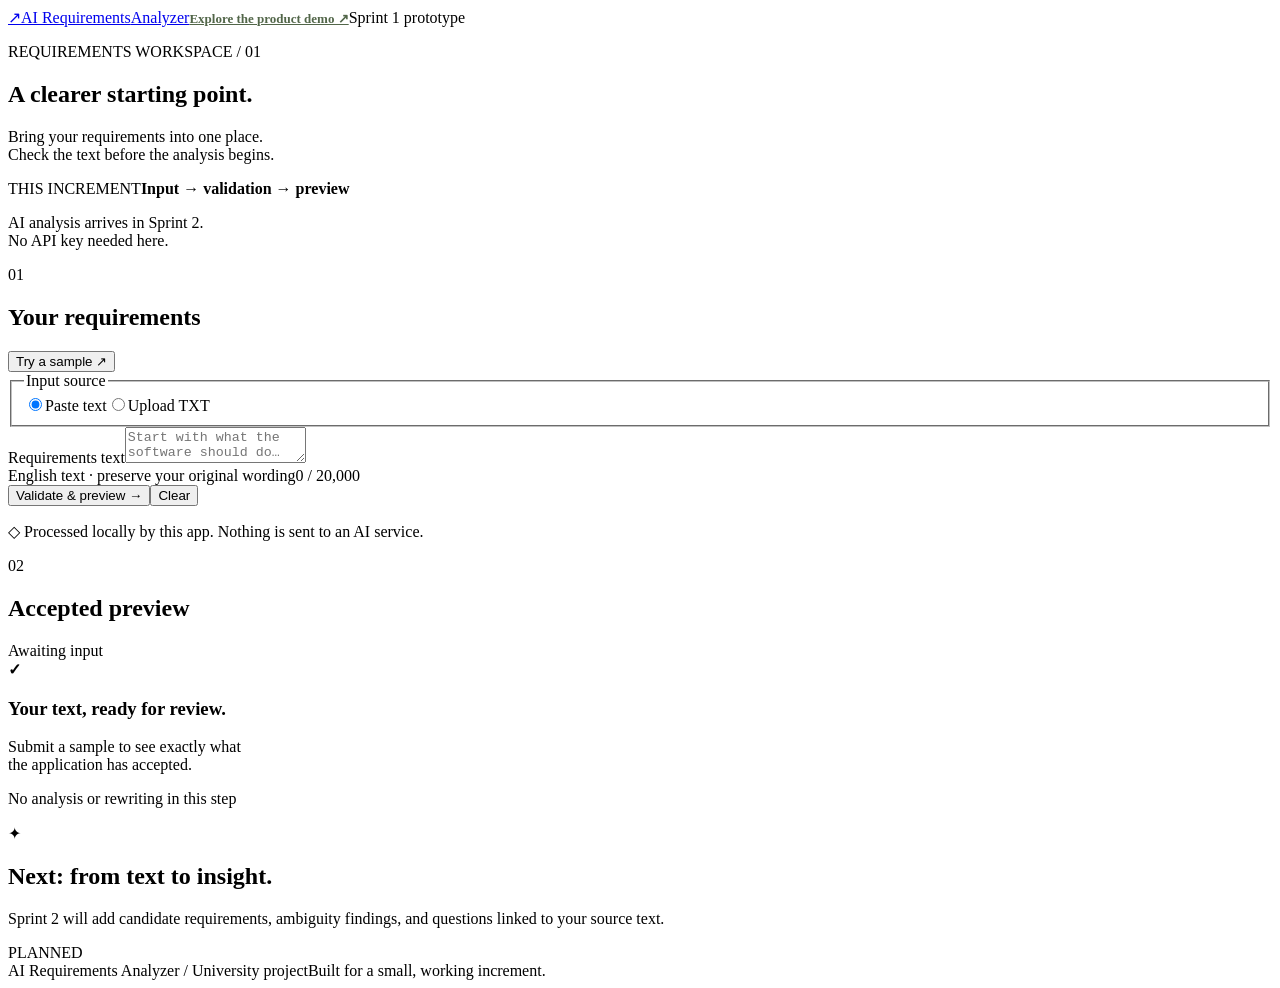
==== ai-requirements-analyzer/static/index.html @ 8bad09aa "Publish current AI Requirements Analyzer project" ====
<!doctype html>
<html lang="en">
<head>
  <meta charset="utf-8">
  <meta name="viewport" content="width=device-width, initial-scale=1">
  <meta name="description" content="Prepare and preview your software requirements. Sprint 1 prototype.">
  <title>AI Requirements Analyzer — Input workspace</title>
  <link rel="icon" href="data:image/svg+xml,%3Csvg xmlns='http://www.w3.org/2000/svg' viewBox='0 0 40 40'%3E%3Crect width='40' height='40' rx='10' fill='%2327364b'/%3E%3Ctext x='20' y='27' text-anchor='middle' font-size='24' fill='white'%3E↗%3C/text%3E%3C/svg%3E">
  <link rel="stylesheet" href="/static/style.css">
  <script src="/static/app.js" defer></script>
</head>
<body>
  <header class="topbar"><a class="brand" href="/" aria-label="AI Requirements Analyzer home"><span class="brand-mark" aria-hidden="true">↗</span><span>AI Requirements<span class="brand-light">Analyzer</span></span></a><a href="/demo" style="color:#526649;font-size:13px;font-weight:600">Explore the product demo ↗</a><span class="version"><span class="status-dot"></span>Sprint 1 prototype</span></header>
  <main>
    <section class="intro"><div><p class="eyebrow">REQUIREMENTS WORKSPACE / 01</p><h1>A clearer starting point.</h1><p class="lede">Bring your requirements into one place.<br>Check the text before the analysis begins.</p></div><aside class="scope-note"><span class="tiny-label">THIS INCREMENT</span><strong>Input → validation → preview</strong><p>AI analysis arrives in Sprint 2.<br>No API key needed here.</p></aside></section>
    <div class="workspace">
      <section class="panel input-panel" aria-labelledby="input-title"><div class="panel-heading"><div><span class="step">01</span><h2 id="input-title">Your requirements</h2></div><button id="sample" class="text-button" type="button">Try a sample <span aria-hidden="true">↗</span></button></div>
        <form id="requirements-form" novalidate>
          <fieldset class="source-switch"><legend class="sr-only">Input source</legend><label><input type="radio" name="source" value="text" checked><span>Paste text</span></label><label><input type="radio" name="source" value="file"><span>Upload TXT</span></label></fieldset>
          <div id="text-input"><label for="requirements" class="field-label">Requirements text</label><textarea id="requirements" name="requirements" placeholder="Start with what the software should do…&#10;&#10;For example: A student shall be able to search books by title or author." spellcheck="false" aria-describedby="input-help counter"></textarea><div class="input-meta"><span id="input-help">English text · preserve your original wording</span><span id="counter">0 / 20,000</span></div></div>
          <div id="file-input" hidden><div class="file-zone"><span class="file-symbol" aria-hidden="true">↥</span><label for="document" class="field-label">Choose your requirements file</label><p>A single .txt file saved as UTF-8</p><input type="file" id="document" name="document" accept=".txt,text/plain" aria-describedby="file-help"><p id="file-help">Up to 20,000 characters after decoding.<br>Selecting a file replaces the text source for this submission.</p></div></div>
          <div id="error" class="error" role="alert" tabindex="-1" hidden></div>
          <div class="form-actions"><button id="submit" class="primary" type="submit">Validate &amp; preview <span aria-hidden="true">→</span></button><button id="clear" type="button" class="text-button">Clear</button></div>
          <p class="privacy"><span aria-hidden="true">◇</span> Processed locally by this app. Nothing is sent to an AI service.</p>
        </form>
      </section>
      <section class="panel preview-panel" aria-labelledby="preview-title" aria-busy="false"><div class="panel-heading"><div><span class="step">02</span><h2 id="preview-title">Accepted preview</h2></div><span id="preview-badge" class="badge">Awaiting input</span></div>
        <div id="empty-state" class="empty-state"><div class="document-illustration" aria-hidden="true"><span></span><span></span><span></span><span></span><b>✓</b></div><h3>Your text, ready for review.</h3><p>Submit a sample to see exactly what<br>the application has accepted.</p><span class="empty-hint">No analysis or rewriting in this step</span></div>
        <div id="preview-result" hidden><dl class="preview-stats"><div><dt>Characters</dt><dd id="accepted-count">—</dd></div><div><dt>Lines</dt><dd id="accepted-lines">—</dd></div><div class="source-stat"><dt>Source</dt><dd id="accepted-source">—</dd></div></dl><pre id="preview-text" tabindex="0" aria-label="Accepted requirements text"></pre><p class="accepted-note"><span aria-hidden="true">✓</span> Validated on the server. Wording preserved.</p></div>
        <p id="status" class="sr-only" role="status" aria-live="polite"></p>
      </section>
    </div>
    <section class="next-step"><span class="next-icon" aria-hidden="true">✦</span><div><h2>Next: from text to insight.</h2><p>Sprint 2 will add candidate requirements, ambiguity findings, and questions linked to your source text.</p></div><span class="roadmap-badge">PLANNED</span></section>
  </main>
  <footer><span>AI Requirements Analyzer <span class="footer-divider">/</span> University project</span><span>Built for a small, working increment.</span></footer>
</body>
</html>
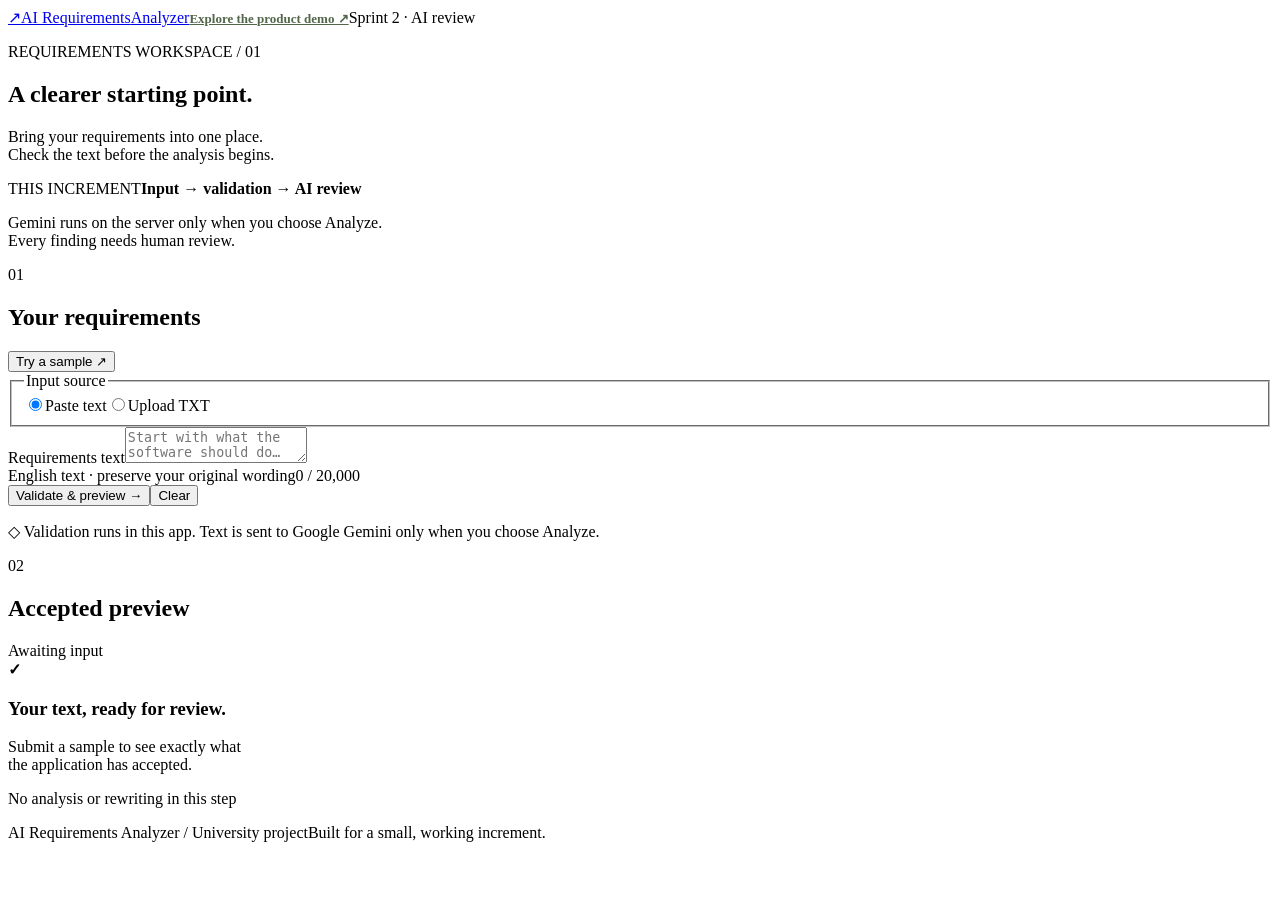
==== commit 1cade8b4: "SCRUM-47: Add source-linked Gemini analysis to /prototype - POST /api/analyze (signed-in users, same" ====
--- a/ai-requirements-analyzer/static/index.html
+++ b/ai-requirements-analyzer/static/index.html
@@ -1,18 +1,20 @@
 <!doctype html>
 <html lang="en">
 <head>
+  <script src="/static/theme.js?v=20261119-theme-circle"></script>
   <meta charset="utf-8">
   <meta name="viewport" content="width=device-width, initial-scale=1">
-  <meta name="description" content="Prepare and preview your software requirements. Sprint 1 prototype.">
+  <meta name="description" content="Prepare, preview and review your software requirements with AI suggestions.">
   <title>AI Requirements Analyzer — Input workspace</title>
   <link rel="icon" href="data:image/svg+xml,%3Csvg xmlns='http://www.w3.org/2000/svg' viewBox='0 0 40 40'%3E%3Crect width='40' height='40' rx='10' fill='%2327364b'/%3E%3Ctext x='20' y='27' text-anchor='middle' font-size='24' fill='white'%3E↗%3C/text%3E%3C/svg%3E">
   <link rel="stylesheet" href="/static/style.css">
   <script src="/static/app.js" defer></script>
+  <link rel="stylesheet" href="/static/theme.css?v=20261119-theme-circle">
 </head>
 <body>
-  <header class="topbar"><a class="brand" href="/" aria-label="AI Requirements Analyzer home"><span class="brand-mark" aria-hidden="true">↗</span><span>AI Requirements<span class="brand-light">Analyzer</span></span></a><a href="/demo" style="color:#526649;font-size:13px;font-weight:600">Explore the product demo ↗</a><span class="version"><span class="status-dot"></span>Sprint 1 prototype</span></header>
+  <header class="topbar"><a class="brand" href="/" aria-label="AI Requirements Analyzer home"><span class="brand-mark" aria-hidden="true">↗</span><span>AI Requirements<span class="brand-light">Analyzer</span></span></a><a href="/demo" style="color:#526649;font-size:13px;font-weight:600">Explore the product demo ↗</a><span class="version"><span class="status-dot"></span>Sprint 2 · AI review</span></header>
   <main>
-    <section class="intro"><div><p class="eyebrow">REQUIREMENTS WORKSPACE / 01</p><h1>A clearer starting point.</h1><p class="lede">Bring your requirements into one place.<br>Check the text before the analysis begins.</p></div><aside class="scope-note"><span class="tiny-label">THIS INCREMENT</span><strong>Input → validation → preview</strong><p>AI analysis arrives in Sprint 2.<br>No API key needed here.</p></aside></section>
+    <section class="intro"><div><p class="eyebrow">REQUIREMENTS WORKSPACE / 01</p><h1>A clearer starting point.</h1><p class="lede">Bring your requirements into one place.<br>Check the text before the analysis begins.</p></div><aside class="scope-note"><span class="tiny-label">THIS INCREMENT</span><strong>Input → validation → AI review</strong><p>Gemini runs on the server only when you choose Analyze.<br>Every finding needs human review.</p></aside></section>
     <div class="workspace">
       <section class="panel input-panel" aria-labelledby="input-title"><div class="panel-heading"><div><span class="step">01</span><h2 id="input-title">Your requirements</h2></div><button id="sample" class="text-button" type="button">Try a sample <span aria-hidden="true">↗</span></button></div>
         <form id="requirements-form" novalidate>
@@ -21,16 +23,25 @@
           <div id="file-input" hidden><div class="file-zone"><span class="file-symbol" aria-hidden="true">↥</span><label for="document" class="field-label">Choose your requirements file</label><p>A single .txt file saved as UTF-8</p><input type="file" id="document" name="document" accept=".txt,text/plain" aria-describedby="file-help"><p id="file-help">Up to 20,000 characters after decoding.<br>Selecting a file replaces the text source for this submission.</p></div></div>
           <div id="error" class="error" role="alert" tabindex="-1" hidden></div>
           <div class="form-actions"><button id="submit" class="primary" type="submit">Validate &amp; preview <span aria-hidden="true">→</span></button><button id="clear" type="button" class="text-button">Clear</button></div>
-          <p class="privacy"><span aria-hidden="true">◇</span> Processed locally by this app. Nothing is sent to an AI service.</p>
+          <p class="privacy"><span aria-hidden="true">◇</span> Validation runs in this app. Text is sent to Google Gemini only when you choose Analyze.</p>
         </form>
       </section>
       <section class="panel preview-panel" aria-labelledby="preview-title" aria-busy="false"><div class="panel-heading"><div><span class="step">02</span><h2 id="preview-title">Accepted preview</h2></div><span id="preview-badge" class="badge">Awaiting input</span></div>
         <div id="empty-state" class="empty-state"><div class="document-illustration" aria-hidden="true"><span></span><span></span><span></span><span></span><b>✓</b></div><h3>Your text, ready for review.</h3><p>Submit a sample to see exactly what<br>the application has accepted.</p><span class="empty-hint">No analysis or rewriting in this step</span></div>
-        <div id="preview-result" hidden><dl class="preview-stats"><div><dt>Characters</dt><dd id="accepted-count">—</dd></div><div><dt>Lines</dt><dd id="accepted-lines">—</dd></div><div class="source-stat"><dt>Source</dt><dd id="accepted-source">—</dd></div></dl><pre id="preview-text" tabindex="0" aria-label="Accepted requirements text"></pre><p class="accepted-note"><span aria-hidden="true">✓</span> Validated on the server. Wording preserved.</p></div>
+        <div id="preview-result" hidden><dl class="preview-stats"><div><dt>Characters</dt><dd id="accepted-count">—</dd></div><div><dt>Lines</dt><dd id="accepted-lines">—</dd></div><div class="source-stat"><dt>Source</dt><dd id="accepted-source">—</dd></div></dl><pre id="preview-text" tabindex="0" aria-label="Accepted requirements text"></pre><p class="accepted-note"><span aria-hidden="true">✓</span> Validated on the server. Wording preserved.</p><div class="analyze-bar"><button id="analyze" class="primary" type="button">Analyze with Gemini <span aria-hidden="true">✦</span></button><span id="ai-config" class="ai-config"></span></div></div>
         <p id="status" class="sr-only" role="status" aria-live="polite"></p>
       </section>
     </div>
-    <section class="next-step"><span class="next-icon" aria-hidden="true">✦</span><div><h2>Next: from text to insight.</h2><p>Sprint 2 will add candidate requirements, ambiguity findings, and questions linked to your source text.</p></div><span class="roadmap-badge">PLANNED</span></section>
+    <section id="analysis" class="panel analysis-panel" aria-labelledby="analysis-title" aria-busy="false" hidden>
+      <div class="panel-heading"><div><span class="step">03</span><h2 id="analysis-title">AI review</h2></div><span id="analysis-badge" class="badge">Not started</span></div>
+      <p id="analysis-notice" class="analysis-notice"><strong>AI suggestions · human review required.</strong> Findings are candidates, not approved requirements. Gemini does not set targets or make product decisions.</p>
+      <div id="analysis-loading" class="analysis-state" hidden><span class="spinner" aria-hidden="true"></span>Gemini is reviewing your requirements…</div>
+      <div id="analysis-error" class="error analysis-error" role="alert" tabindex="-1" hidden></div>
+      <div id="analysis-empty" class="analysis-state" hidden>No findings. Gemini did not identify requirement statements or ambiguities in this text.</div>
+      <div id="analysis-summary" class="analysis-summary" hidden></div>
+      <ol id="findings" class="findings"></ol>
+      <details id="unsupported" class="unsupported" hidden><summary id="unsupported-title"></summary><p>These model outputs quoted text that is not in your input, or were incomplete. They are not shown as findings.</p><ul id="unsupported-list"></ul></details>
+    </section>
   </main>
   <footer><span>AI Requirements Analyzer <span class="footer-divider">/</span> University project</span><span>Built for a small, working increment.</span></footer>
 </body>
